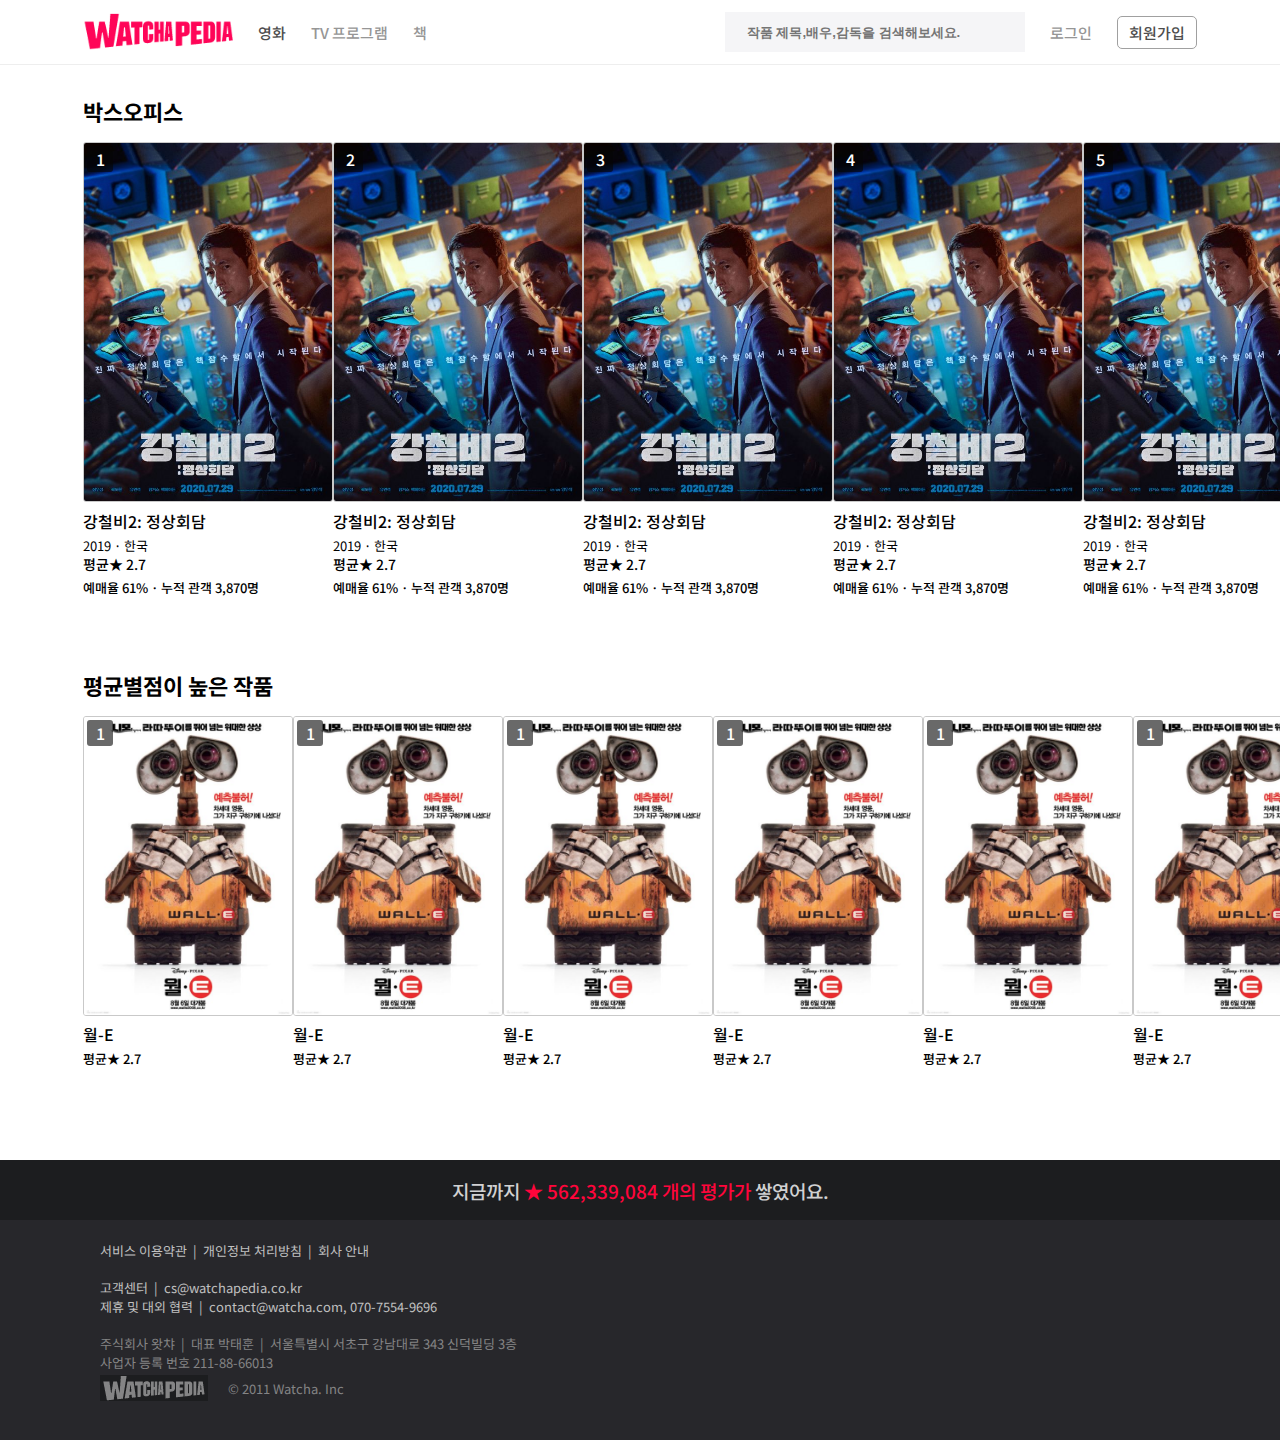
==== index.html @ 4b301b94 "Add files" ====
<!DOCTYPE html>
<html lang="en">

<head>
    <meta charset="UTF-8">
    <meta name="viewport" content="width=device-width, initial-scale=1.0">
    <title>왓차피디아 - 클론 코딩 프로젝트</title>
    <link rel="stylesheet" href="css/style.css">
    <link href="https://fonts.googleapis.com/css2?family=Noto+Sans+KR:wght@400;500;700&display=swap" rel="stylesheet">
    <link rel="stylesheet" href="https://use.fontawesome.com/releases/v5.14.0/css/all.css"
        integrity="sha384-HzLeBuhoNPvSl5KYnjx0BT+WB0QEEqLprO+NBkkk5gbc67FTaL7XIGa2w1L0Xbgc" crossorigin="anonymous">
</head>

<body>
    <header class="menu-box">
        <div class="menu">
            <div class="menu_left">
                <a href="index.html"><img class="menu_logo" src="img/logo.png" /></a>
                <span class="menu_movie">영화</span>
                <span class="menu_tv">TV 프로그램</span>
                <span class="menu_book">책</span>
            </div>
            <div class="menu_right">
                <div class="menu_search-box">
                    <i class="fas fa-search"></i>
                    <input class="menu_search" type="text" placeholder="작품 제목,배우,감독을 검색해보세요.">
                </div>
                <span class="menu_login">로그인</span>
                <span class="menu_sign-up" id="js-signUp">회원가입</span>
            </div>
            <div class="pop_sign-up">
                <img src="img/pop_logo.png" class="pop_logo">
                <span class="pop_title">회원가입</span>
                <form action="">
                    <div class="pop_input-box">
                        <input type="text" placeholder="이름">
                    </div>
                    <div class="pop_input-box">
                        <input type="text" placeholder="이메일">
                    </div>
                    <div class="pop_input-box">
                        <input type="text" placeholder="비밀번호">
                    </div>
                </form>
                <button class="pop_btn">회원가입</button>
                <div class="pop_already">
                    <span>이미 가입하셨나요?&nbsp;</span>
                    <a href="">
                        <span>로그인</span>
                    </a>
                </div>
                <span class="pop_or">OR</span>
                <div class="pop_line-box">
                    <div class="pop_line"></div>
                    <div class="pop_line"></div>
                </div>
                <button class="pop_facebook">
                    <i class="fab fa-facebook-square"></i>
                    <span>Facebook 으로 로그인</span>
                </button>
            </div>
            <div class="overlay"></div>
        </div>
    </header>
    <main class="first_contents-box contents-box">
        <div class="contents">
            <div class="contents_title">박스오피스</div>
            <div class="type1-contents_contents">
                <div class="type1-content-box">
                    <a href="contents.html">
                        <img src="img/ironrain.jpg" alt="강철비2: 정상회담">
                    </a>
                    <span class="type1-content_title">강철비2: 정상회담</span>
                    <span class="type1-content_year">2019 · 한국</span>
                    <span class="type1-content_star">평균★ 2.7</span>
                    <span class="type1-content_info">예매율 61% · 누적 관객 3,870명</span>
                    <div class="type1-content_number">1</div>
                </div>
                <div class="type1-content-box">
                    <a href="contents.html">
                        <img src="img/ironrain.jpg" alt="강철비2: 정상회담">
                    </a>
                    <span class="type1-content_title">강철비2: 정상회담</span>
                    <span class="type1-content_year">2019 · 한국</span>
                    <span class="type1-content_star">평균★ 2.7</span>
                    <span class="type1-content_info">예매율 61% · 누적 관객 3,870명</span>
                    <div class="type1-content_number">2</div>
                </div>
                <div class="type1-content-box">
                    <a href="contents.html">
                        <img src="img/ironrain.jpg" alt="강철비2: 정상회담">
                    </a>
                    <span class="type1-content_title">강철비2: 정상회담</span>
                    <span class="type1-content_year">2019 · 한국</span>
                    <span class="type1-content_star">평균★ 2.7</span>
                    <span class="type1-content_info">예매율 61% · 누적 관객 3,870명</span>
                    <div class="type1-content_number">3</div>
                </div>
                <div class="type1-content-box">
                    <a href="contents.html">
                        <img src="img/ironrain.jpg" alt="강철비2: 정상회담">
                    </a>
                    <span class="type1-content_title">강철비2: 정상회담</span>
                    <span class="type1-content_year">2019 · 한국</span>
                    <span class="type1-content_star">평균★ 2.7</span>
                    <span class="type1-content_info">예매율 61% · 누적 관객 3,870명</span>
                    <div class="type1-content_number">4</div>
                </div>
                <div class="type1-content-box">
                    <a href="contents.html">
                        <img src="img/ironrain.jpg" alt="강철비2: 정상회담">
                    </a>
                    <span class="type1-content_title">강철비2: 정상회담</span>
                    <span class="type1-content_year">2019 · 한국</span>
                    <span class="type1-content_star">평균★ 2.7</span>
                    <span class="type1-content_info">예매율 61% · 누적 관객 3,870명</span>
                    <div class="type1-content_number">5</div>
                </div>
            </div>
        </div>
    </main>
    <main class="contents-box">
        <div class="contents">
            <div class="contents_title">평균별점이 높은 작품</div>
            <div class="type2-contents_contents">
                <div class="type2-content-box">
                    <img src="img/wallE.jpg" alt="월-E">
                    <span class="type2-content_title">월-E</span>
                    <span class="type2-content_star">평균★ 2.7</span>
                    <div class="type1-content_number">1</div>
                </div>
                <div class="type2-content-box">
                    <img src="img/wallE.jpg" alt="월-E">
                    <span class="type2-content_title">월-E</span>
                    <span class="type2-content_star">평균★ 2.7</span>
                    <div class="type1-content_number">1</div>
                </div>
                <div class="type2-content-box">
                    <img src="img/wallE.jpg" alt="월-E">
                    <span class="type2-content_title">월-E</span>
                    <span class="type2-content_star">평균★ 2.7</span>
                    <div class="type1-content_number">1</div>
                </div>
                <div class="type2-content-box">
                    <img src="img/wallE.jpg" alt="월-E">
                    <span class="type2-content_title">월-E</span>
                    <span class="type2-content_star">평균★ 2.7</span>
                    <div class="type1-content_number">1</div>
                </div>
                <div class="type2-content-box">
                    <img src="img/wallE.jpg" alt="월-E">
                    <span class="type2-content_title">월-E</span>
                    <span class="type2-content_star">평균★ 2.7</span>
                    <div class="type1-content_number">1</div>
                </div>
                <div class="type2-content-box">
                    <img src="img/wallE.jpg" alt="월-E">
                    <span class="type2-content_title">월-E</span>
                    <span class="type2-content_star">평균★ 2.7</span>
                    <div class="type1-content_number">1</div>
                </div>
            </div>
        </div>
    </main>
    <footer class="footer">
        <div class="small-box ">
            <span class="review">
                지금까지&nbsp;
            </span>
            <span class="review review-red">
                ★ 562,339,084 개의 평가가&nbsp;
            </span>
            <span class="review">
                쌓였어요.
            </span>
        </div>
        <div class="big-box">
            <div class="first-column column">
                <span class="footer_info">
                    서비스 이용약관 &nbsp;|&nbsp; 개인정보 처리방침 &nbsp;|&nbsp; 회사 안내
                </span>
            </div>
            <div class="second-column column">
                <span class="footer_info">
                    고객센터 &nbsp;|&nbsp; cs@watchapedia.co.kr
                </span>
                <span class="footer_info">
                    제휴 및 대외 협력 &nbsp;|&nbsp; contact@watcha.com, 070-7554-9696
                </span>
            </div>
            <div class="third-column column">
                <span class="footer_info">
                    주식회사 왓챠 &nbsp;|&nbsp; 대표 박태훈 &nbsp;|&nbsp; 서울특별시 서초구 강남대로 343 신덕빌딩 3층
                </span>
                <span class="footer_info">
                    사업자 등록 번호 211-88-66013
                </span>
                <div class="footer_info">
                    <img src="img/footer_logo.png" class="footer_logo">
                    <span class="footer_info">© 2011 Watcha. Inc</span>
                </div>
            </div>
        </div>
    </footer>
    <script src="js/index.js"></script>
</body>

</html>
---- css/style.css ----
@import "reset.css";
@import "menu.css";
@import "type1_contents.css";
@import "type2_contents.css";
@import "footer.css";
@import "contents.css";
@import "popup.css";

* {
    box-sizing: border-box;
    text-decoration: none;
}

html {
    width: 100%;
    height: 100%;
}

body {
    width: 100%;
    height: 100vh;
    font-family: 'Noto Sans KR', sans-serif;
    font-weight: 500;
}
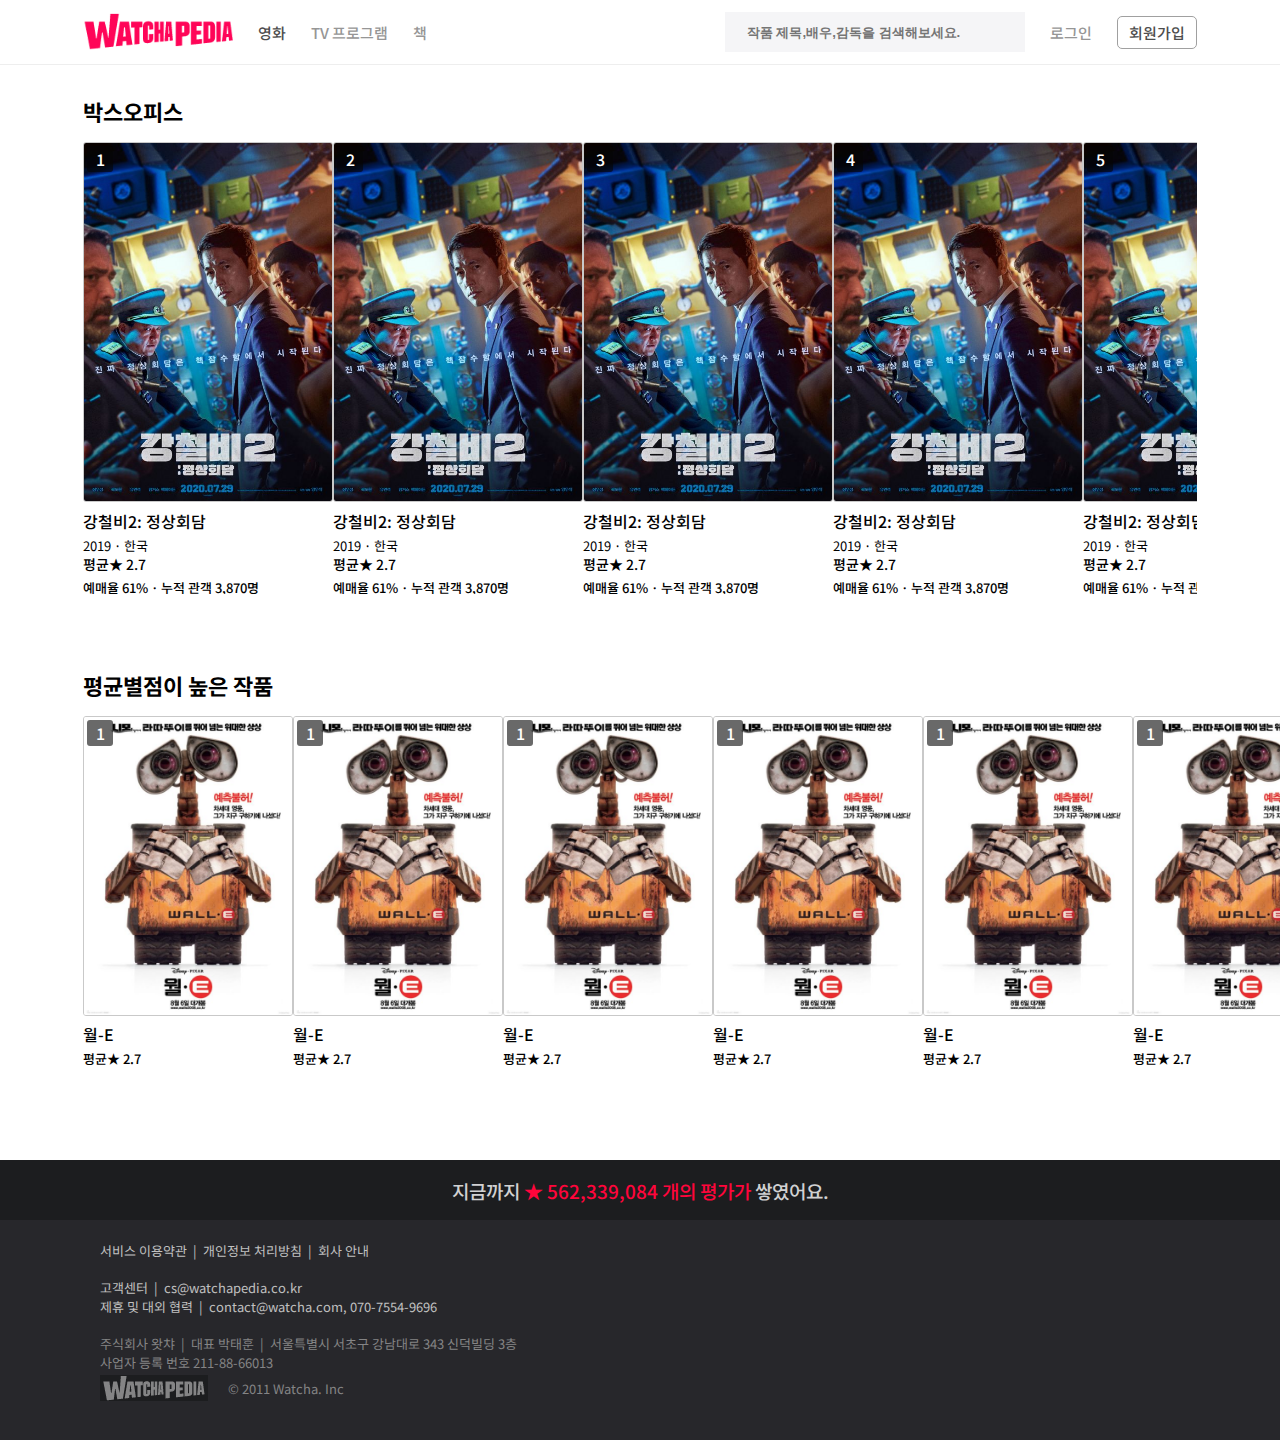
==== commit 5e35fcfa: "add" ====
--- a/index.html
+++ b/index.html
@@ -176,15 +176,15 @@
         </div>
         <div class="big-box">
             <div class="first-column column">
-                <span class="footer_info">
+                <span class="footer_info cursor">
                     서비스 이용약관 &nbsp;|&nbsp; 개인정보 처리방침 &nbsp;|&nbsp; 회사 안내
                 </span>
             </div>
             <div class="second-column column">
-                <span class="footer_info">
+                <span class="footer_info cursor">
                     고객센터 &nbsp;|&nbsp; cs@watchapedia.co.kr
                 </span>
-                <span class="footer_info">
+                <span class="footer_info cursor">
                     제휴 및 대외 협력 &nbsp;|&nbsp; contact@watcha.com, 070-7554-9696
                 </span>
             </div>
--- a/css/style.css
+++ b/css/style.css
@@ -5,6 +5,9 @@
 @import "footer.css";
 @import "contents.css";
 @import "popup.css";
+@import "contents_main.css";
+@import "profile.css";
+@import "comment.css";
 
 * {
     box-sizing: border-box;
@@ -21,4 +24,8 @@
     height: 100vh;
     font-family: 'Noto Sans KR', sans-serif;
     font-weight: 500;
+}
+
+.cursor {
+    cursor: pointer;
 }